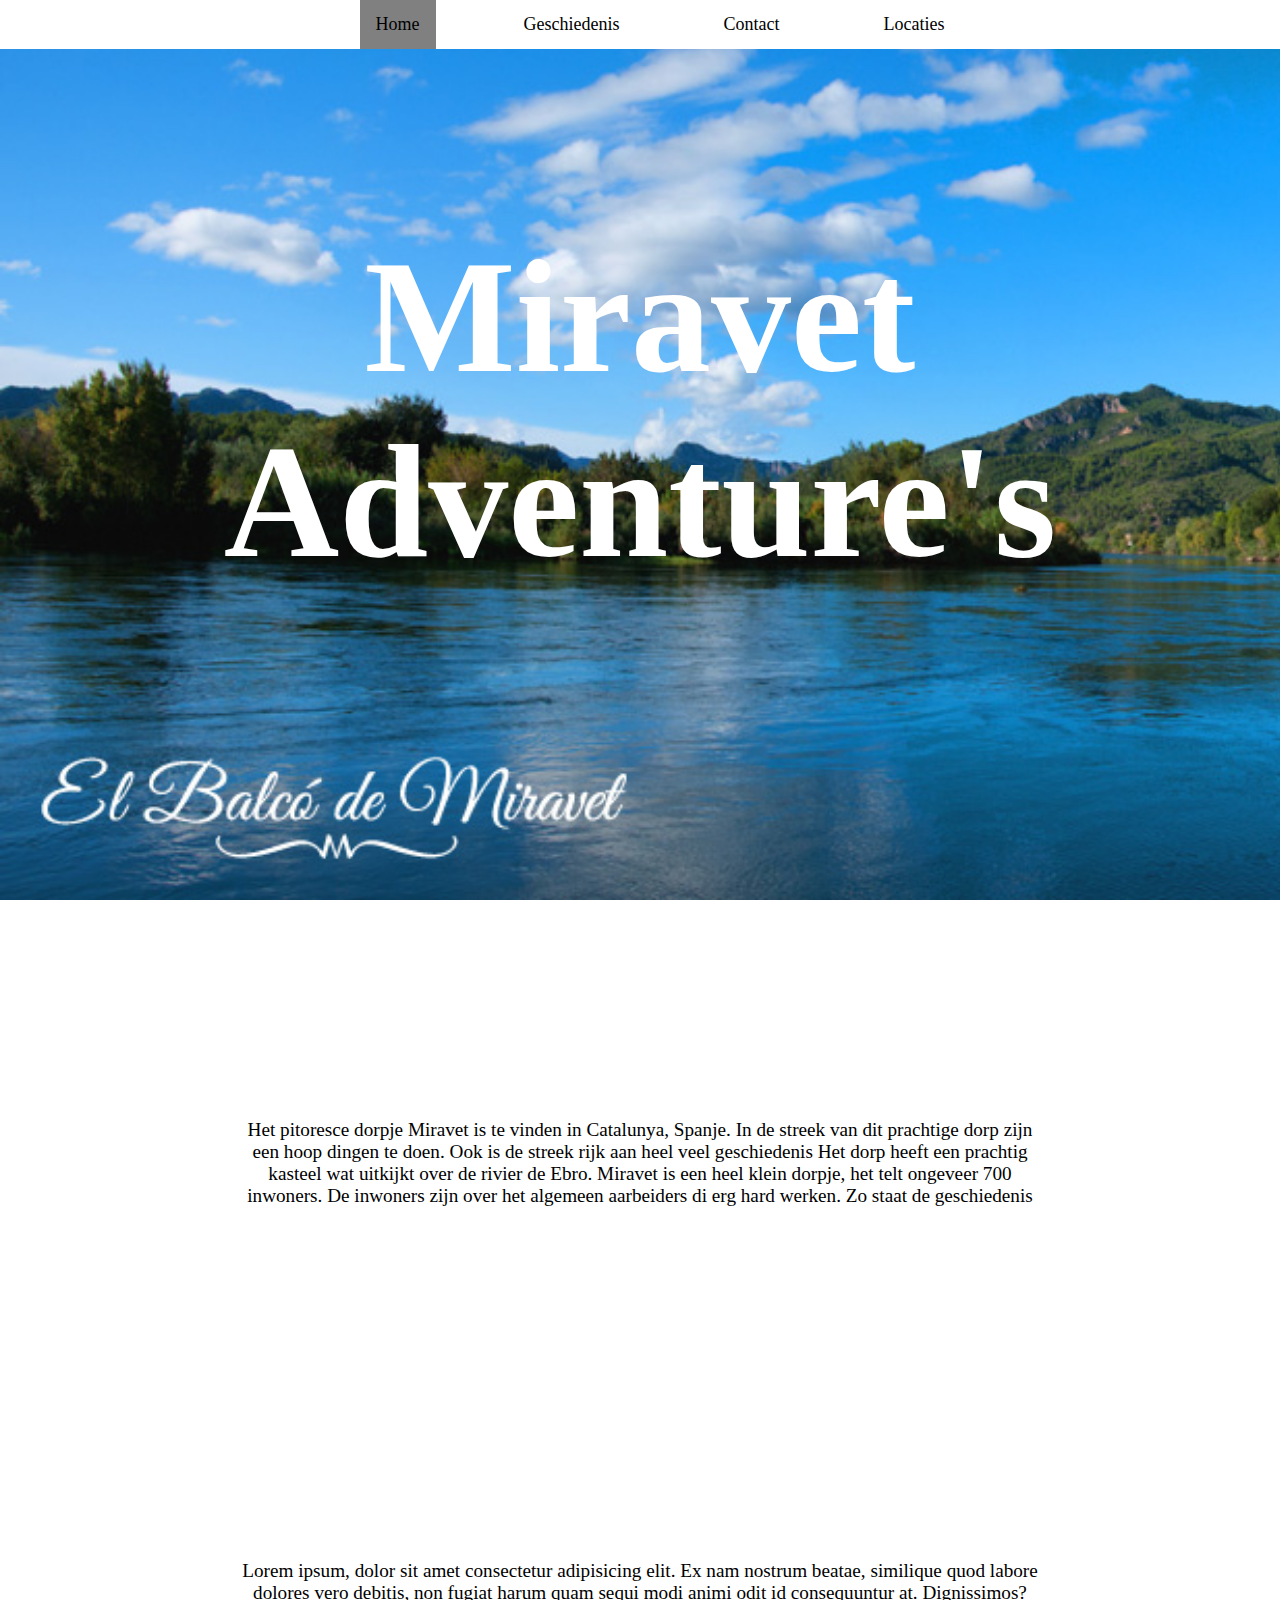
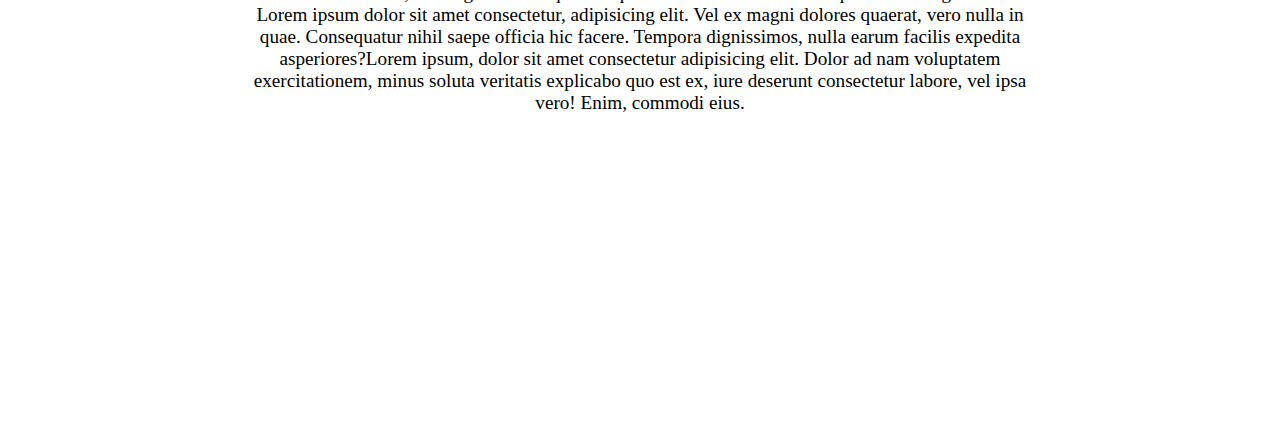
==== index.html @ 090fdce5 "update" ====
<!DOCTYPE html>
<html lang="en">

<head>
  <meta charset="UTF-8">
  <meta http-equiv="X-UA-Compatible" content="IE=edge">
  <meta name="viewport" content="width=device-width, initial-scale=1.0">
  <title>Miravet-adventures</title>
  <link rel="stylesheet" href="style.css">
</head>

<body>
  <nav>
    <ul>
      <li><a class="active" href="index.html">Home</a></li>
      <li><a href="geschiedenis.html">Geschiedenis</a></li>
      <li><a href="contact.html">Contact</a></li>
      <li><a href="locaties.html">Locaties</a></li>
    </ul>
  </nav>
  <h1> Miravet Adventure's</h1>




  <article>
    <p>Het pitoresce dorpje Miravet is te vinden in Catalunya, Spanje. In de streek van dit prachtige dorp zijn een hoop dingen te doen. Ook is de streek rijk aan heel veel geschiedenis
    Het dorp heeft een prachtig kasteel wat uitkijkt over de rivier de Ebro. 

    Miravet is een heel klein dorpje, het telt ongeveer 700 inwoners. De inwoners zijn over het algemeen aarbeiders di erg hard werken. Zo staat de geschiedenis
    </p>
  </article>
  <article>
    <p>Lorem ipsum, dolor sit amet consectetur adipisicing elit. Ex nam nostrum beatae, similique quod labore dolores
      vero debitis, non fugiat harum quam sequi modi animi odit id consequuntur at. Dignissimos?Lorem ipsum dolor sit
      amet consectetur, adipisicing elit. Vel ex magni dolores quaerat, vero nulla in quae. Consequatur nihil saepe
      officia hic facere. Tempora dignissimos, nulla earum facilis expedita asperiores?Lorem ipsum, dolor sit amet
      consectetur adipisicing elit. Dolor ad nam voluptatem exercitationem, minus soluta veritatis explicabo quo est ex,
      iure deserunt consectetur labore, vel ipsa vero! Enim, commodi eius.</p>
  </article>



</body>

</html>
---- style.css ----
body {
  padding: 0;
  margin: 0;
  background-image: url(/Miravet-vista-panoramica.jpg);
  background-attachment: fixed;
    background-repeat: no-repeat;
    background-size: cover;
}

h1 {
  text-align: center;
  font-family: 'Times New Roman', serif;
  margin-top: 0.1em;
  padding-top: 1em;
  color: rgb(255, 255, 255);
  margin-bottom: 500px;
  font-size: 10em;
}

 ul {
  display: flex;
  justify-content:center;
  list-style-type: none;
  margin: 0;
  overflow: hidden;
  background-color: rgb(255, 255, 255);
  font-size: large; 
  transition: 0.2 ease-out;

}



a {
  display: block;
  padding: 10px;
}

li {
  display:inline;
  padding-left: 2em;
  padding-right: 2em;
}

li a {
  transition: ease-out;
  display: block;
  color: rgb(0, 0, 0);
  text-align: center;
  padding: 14px 16px;
  text-decoration: none;
}

li a:hover:not(.active) {
  background-color: rgb(175, 175, 175);
}

.active {
  background-color: rgb(128, 128, 128);
}

img {
  width: 110%;  
  height: 100%;
  position: fixed;
}

p{
  margin-left: 12.5em;
  margin-right: 12.5em;
  margin-top: 12.5em;
  padding-top: 1.25em;
 
   }

   article{
    width: 100%;
    background-color: white;
    color: black;
    text-align: center;
    font-size: 1.2em;
   
    padding-bottom:10px ;
    margin-top: 100px;
    margin-bottom: 300px;
   }
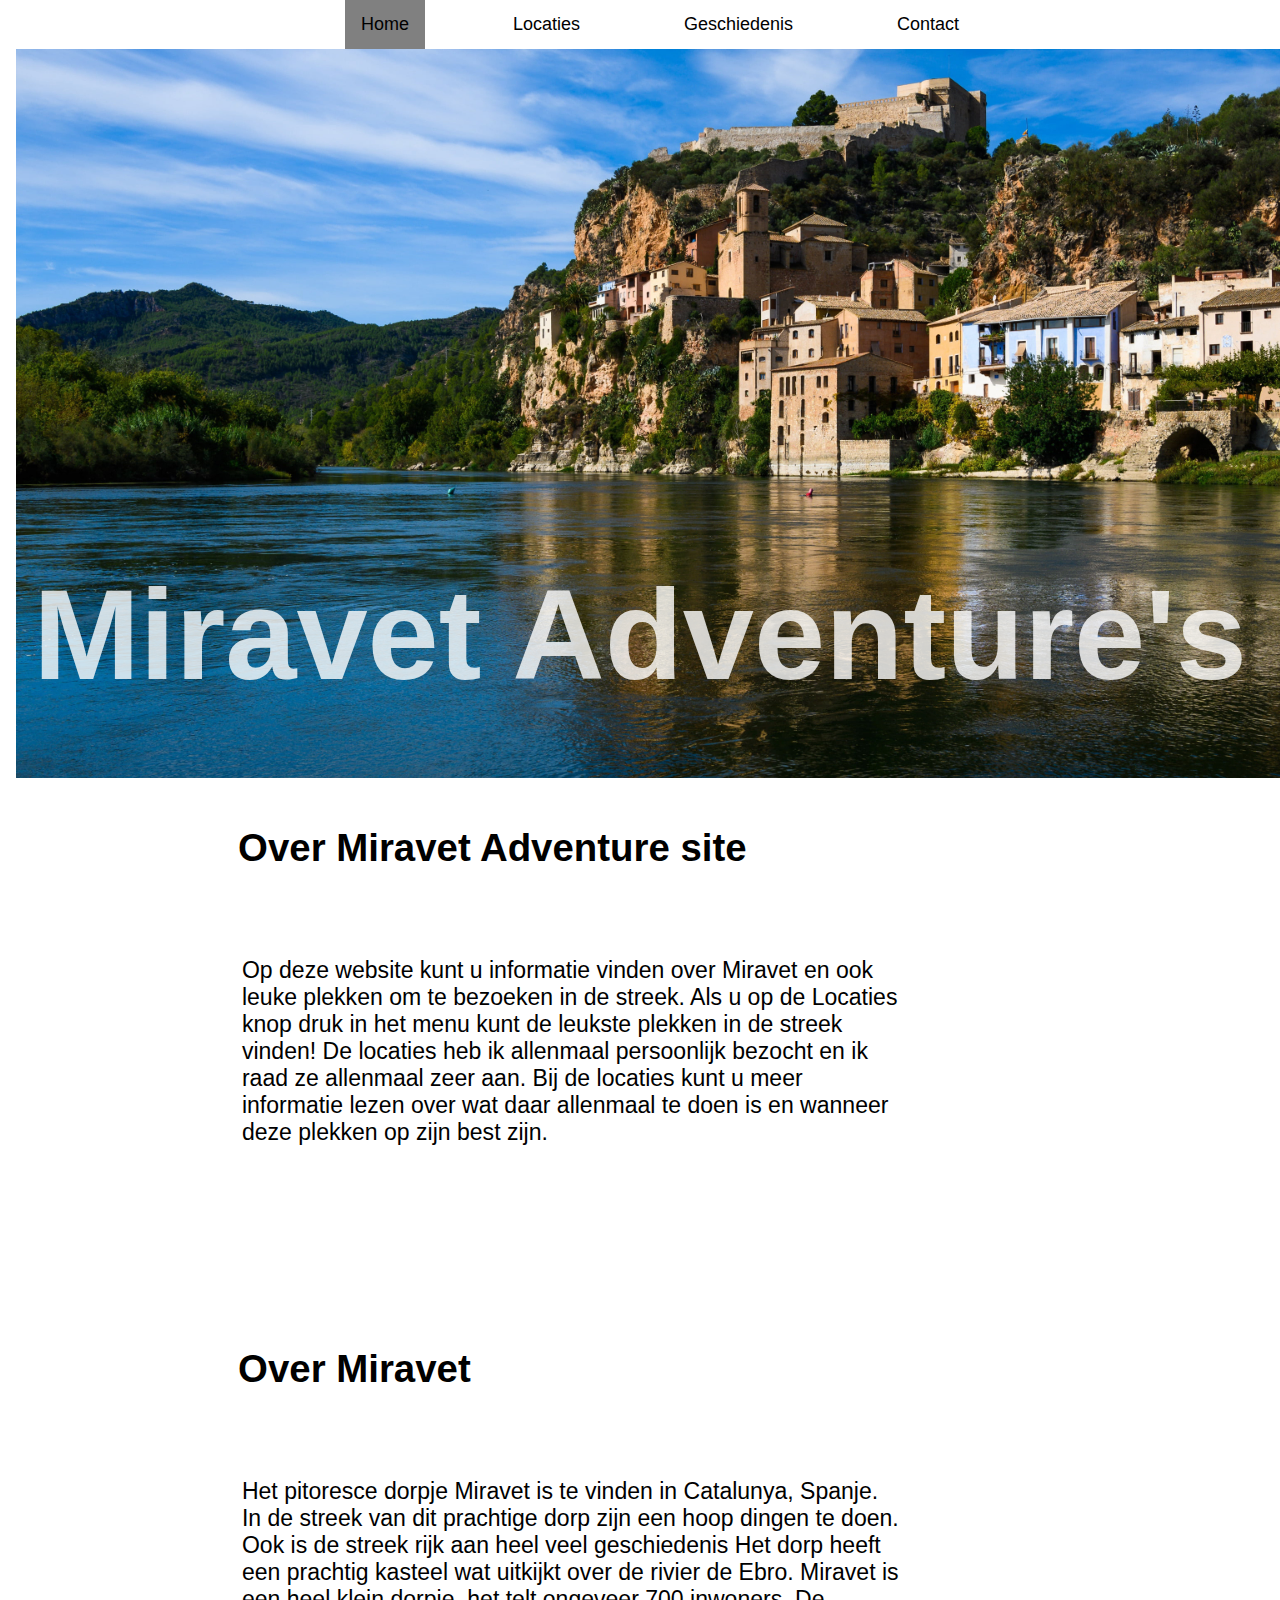
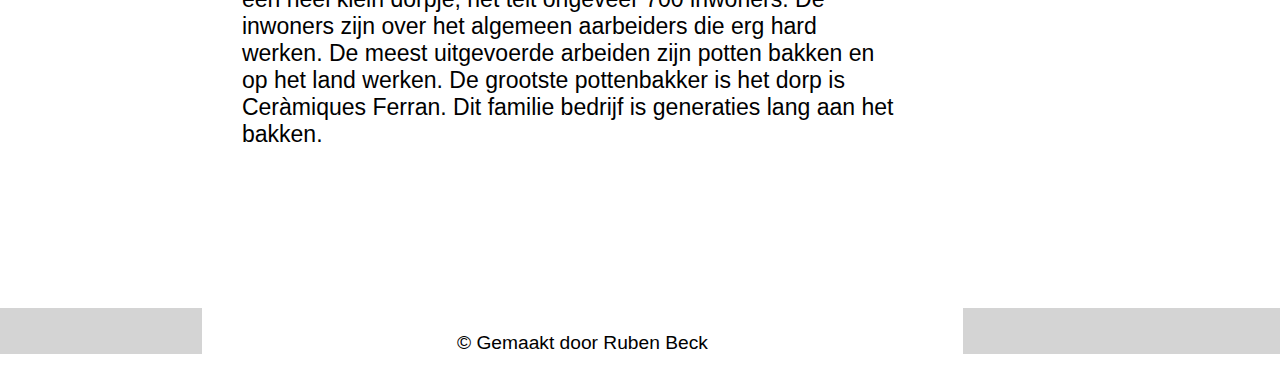
==== commit 3a6efa58: "Final" ====
--- a/index.html
+++ b/index.html
@@ -8,39 +8,54 @@
   <title>Miravet-adventures</title>
   <link rel="stylesheet" href="style.css">
 </head>
+<!-- https://www.w3schools.com/html/html_lists.asp -->
 
 <body>
+ <header>
   <nav>
     <ul>
       <li><a class="active" href="index.html">Home</a></li>
+      <li><a href="locaties.html">Locaties</a></li>
       <li><a href="geschiedenis.html">Geschiedenis</a></li>
       <li><a href="contact.html">Contact</a></li>
-      <li><a href="locaties.html">Locaties</a></li>
+      
     </ul>
   </nav>
-  <h1> Miravet Adventure's</h1>
+  <h3> Miravet Adventure's</h3>
+</header>
+  <section class="hometext">
+    <h6> Over Miravet Adventure site</h6>
 
+    <p>
+      Op deze website kunt u informatie vinden over Miravet en ook leuke plekken om te bezoeken in de streek.
+      Als u op de Locaties knop druk in het menu kunt de leukste plekken in de streek vinden!
+      De locaties heb ik allenmaal persoonlijk bezocht en ik raad ze allenmaal zeer aan.
+      Bij de locaties kunt u meer informatie lezen over wat daar allenmaal te doen is en wanneer deze plekken op zijn
+      best zijn.
 
+    </p>
+  <img class="salt"src="img/download(1).jpeg"alt="salt">
+  </section>
+  <section class="hometext">
+    <h6> Over Miravet</h6>
 
+    <p>
+      Het pitoresce dorpje Miravet is te vinden in Catalunya, Spanje. In de streek van dit prachtige dorp zijn een hoop
+      dingen te doen. Ook is de streek rijk aan heel veel geschiedenis
+      Het dorp heeft een prachtig kasteel wat uitkijkt over de rivier de Ebro.
+      Miravet is een heel klein dorpje, het telt ongeveer 700 inwoners. De inwoners zijn over het algemeen aarbeiders
+      die erg hard werken. De meest uitgevoerde arbeiden zijn potten bakken en op
+      het land werken. De grootste pottenbakker is het dorp is Ceràmiques Ferran. Dit familie bedrijf is generaties
+      lang aan het bakken.</p>
+    <img class="ferran" src="img/download.jpeg" alt="ferran">
+  </section>
 
-  <article>
-    <p>Het pitoresce dorpje Miravet is te vinden in Catalunya, Spanje. In de streek van dit prachtige dorp zijn een hoop dingen te doen. Ook is de streek rijk aan heel veel geschiedenis
-    Het dorp heeft een prachtig kasteel wat uitkijkt over de rivier de Ebro. 
+<!-- https://en.wikipedia.org/wiki/Miravet -->
 
-    Miravet is een heel klein dorpje, het telt ongeveer 700 inwoners. De inwoners zijn over het algemeen aarbeiders di erg hard werken. Zo staat de geschiedenis
-    </p>
-  </article>
-  <article>
-    <p>Lorem ipsum, dolor sit amet consectetur adipisicing elit. Ex nam nostrum beatae, similique quod labore dolores
-      vero debitis, non fugiat harum quam sequi modi animi odit id consequuntur at. Dignissimos?Lorem ipsum dolor sit
-      amet consectetur, adipisicing elit. Vel ex magni dolores quaerat, vero nulla in quae. Consequatur nihil saepe
-      officia hic facere. Tempora dignissimos, nulla earum facilis expedita asperiores?Lorem ipsum, dolor sit amet
-      consectetur adipisicing elit. Dolor ad nam voluptatem exercitationem, minus soluta veritatis explicabo quo est ex,
-      iure deserunt consectetur labore, vel ipsa vero! Enim, commodi eius.</p>
-  </article>
-
-
-
+<section class="footer">
+  <p>© Gemaakt door Ruben Beck </p>
+</section>
+<!-- https://www.w3schools.com/howto/howto_css_fixed_footer.asp -->
 </body>
 
 </html>--- a/style.css
+++ b/style.css
@@ -1,10 +1,106 @@
 body {
   padding: 0;
   margin: 0;
-  background-image: url(/Miravet-vista-panoramica.jpg);
+  background-image: url(/img/peakpx.jpg);
   background-attachment: fixed;
-    background-repeat: no-repeat;
-    background-size: cover;
+  background-position: 1em;
+  background-repeat: no-repeat;
+  background-size: cover;
+}
+
+
+
+ul {
+  font-family: sans-serif,Arial, Helvetica;
+  display: flex;
+  justify-content: center;
+  list-style-type: none;
+  margin: 0;
+  overflow: hidden;
+  background-color: rgb(255, 255, 255);
+  font-size: large;
+ 
+
+
+}
+
+
+
+a {
+  display: block;
+  padding: 10px;
+}
+
+li {
+  display: inline;
+  padding-left: 2em;
+  padding-right: 2em;
+}
+
+li a {
+  transition: ease-out;
+  display: block;
+  color: rgb(0, 0, 0);
+  text-align: center;
+  padding: 14px 16px;
+  text-decoration: none;
+}
+
+li a:hover:not(.active) {
+  background-color: rgb(175, 175, 175);
+}
+
+.active {
+  background-color: rgb(128, 128, 128);
+}
+
+.simulant {
+width: auto;
+height: 8em;
+padding-left: 58em;
+margin-top: -20em;
+padding-bottom: 1em;
+}
+
+
+
+.ferran {
+  padding-left: 85em;
+  margin-top: -18em;
+
+}
+
+.salt {
+  padding-left: 84em;
+  margin-top: -8em;
+
+}
+
+.fontcalda {
+  display: flex;
+  padding-top: 2em;
+  padding-right: 0;
+}
+
+p {
+  font-family: sans-serif;
+  margin-left: 10.5em;
+  margin-right: 16.5em;
+  margin-top: 1.25em;
+  padding-top: 1.25em;
+  font-size: 1.2em;
+  background-color: white;
+
+}
+
+.hometext {
+  width: 100%;
+  background-color: white;
+  color: black;
+  font-size: 1.2em;
+  padding-bottom: 1em;
+  margin-top: -1em;
+  margin-bottom: 5em;
 }
 
 h1 {
@@ -13,74 +109,107 @@
   margin-top: 0.1em;
   padding-top: 1em;
   color: rgb(255, 255, 255);
-  margin-bottom: 500px;
+  margin-bottom: 2.3em;
   font-size: 10em;
 }
 
- ul {
-  display: flex;
-  justify-content:center;
-  list-style-type: none;
-  margin: 0;
-  overflow: hidden;
-  background-color: rgb(255, 255, 255);
-  font-size: large; 
-  transition: 0.2 ease-out;
-
-}
-
-
-
-a {
-  display: block;
-  padding: 10px;
-}
-
-li {
-  display:inline;
-  padding-left: 2em;
-  padding-right: 2em;
-}
-
-li a {
-  transition: ease-out;
-  display: block;
+h2{
+  font-family: sans-serif,Arial, Helvetica;
+}
+
+h3 {
+  font-family: sans-serif;
+  font-size: 8em;
+  padding: 0;
+  text-align: center;
+  color: white;
+  opacity: 80%;
+  margin-top: 4em;
+  margin-bottom: 0.1em;
+}
+
+h4 {
+  font-family: sans-serif,arial;
+  font-weight: 50;
+  padding-right: 1.5em;
+}
+
+h6 {
+  font-size: 2em;
+  margin-left: 6.2em;
+  padding-top: 1.25em;
+  margin-bottom: 1.5em;
+  font-family: sans-serif,arial;
+}
+
+/*https://www.w3schools.com/howto/howto_css_fixed_footer.asp*/
+.footer {
+  width: 100%;
+  background-color: rgb(212, 212, 212);
   color: rgb(0, 0, 0);
   text-align: center;
-  padding: 14px 16px;
-  text-decoration: none;
-}
-
-li a:hover:not(.active) {
-  background-color: rgb(175, 175, 175);
-}
-
-.active {
-  background-color: rgb(128, 128, 128);
-}
-
-img {
-  width: 110%;  
-  height: 100%;
-  position: fixed;
-}
-
-p{
-  margin-left: 12.5em;
-  margin-right: 12.5em;
-  margin-top: 12.5em;
-  padding-top: 1.25em;
- 
-   }
-
-   article{
-    width: 100%;
-    background-color: white;
-    color: black;
-    text-align: center;
-    font-size: 1.2em;
-   
-    padding-bottom:10px ;
-    margin-top: 100px;
-    margin-bottom: 300px;
-   }+}
+
+
+/*Maps  */
+
+.mapouter {
+  position: relative;
+  text-align: right;
+  height: 500px;
+  width: 600px;
+}
+
+
+
+
+.flex-container {
+  display: flex;
+  padding-top: 0;
+  padding-right: 0;
+
+}
+
+.flex-container>section:nth-child(1) {
+  background-color: white;
+  font-size: 30px;
+  padding-left: 2em;
+}
+
+.flexdoos {
+  display: flex;
+  padding-top: 2em;
+  padding-right: 0;
+}
+
+.flexdoos>section:nth-child(1) {
+  background-color: white;
+  font-size: 30px;
+  padding-left: 2em;
+}
+
+
+
+.fontcalda>section:nth-child(1) {
+  background-color: white;
+  font-size: 30px;
+  padding-left: 2em;
+}
+
+.flexdoos1 {
+  display: flex;
+  padding-top: 2em;
+  padding-right: 0;
+}
+
+.flexdoos1>section:nth-child(1) {
+  background-color: white;
+  font-size: 30px;
+  padding-left: 2em;
+}
+
+@media (max-width: 920px) {
+ img {
+    display: none;
+  } }
+  /* https://www.w3schools.com/cssref/css3_pr_mediaquery.php */